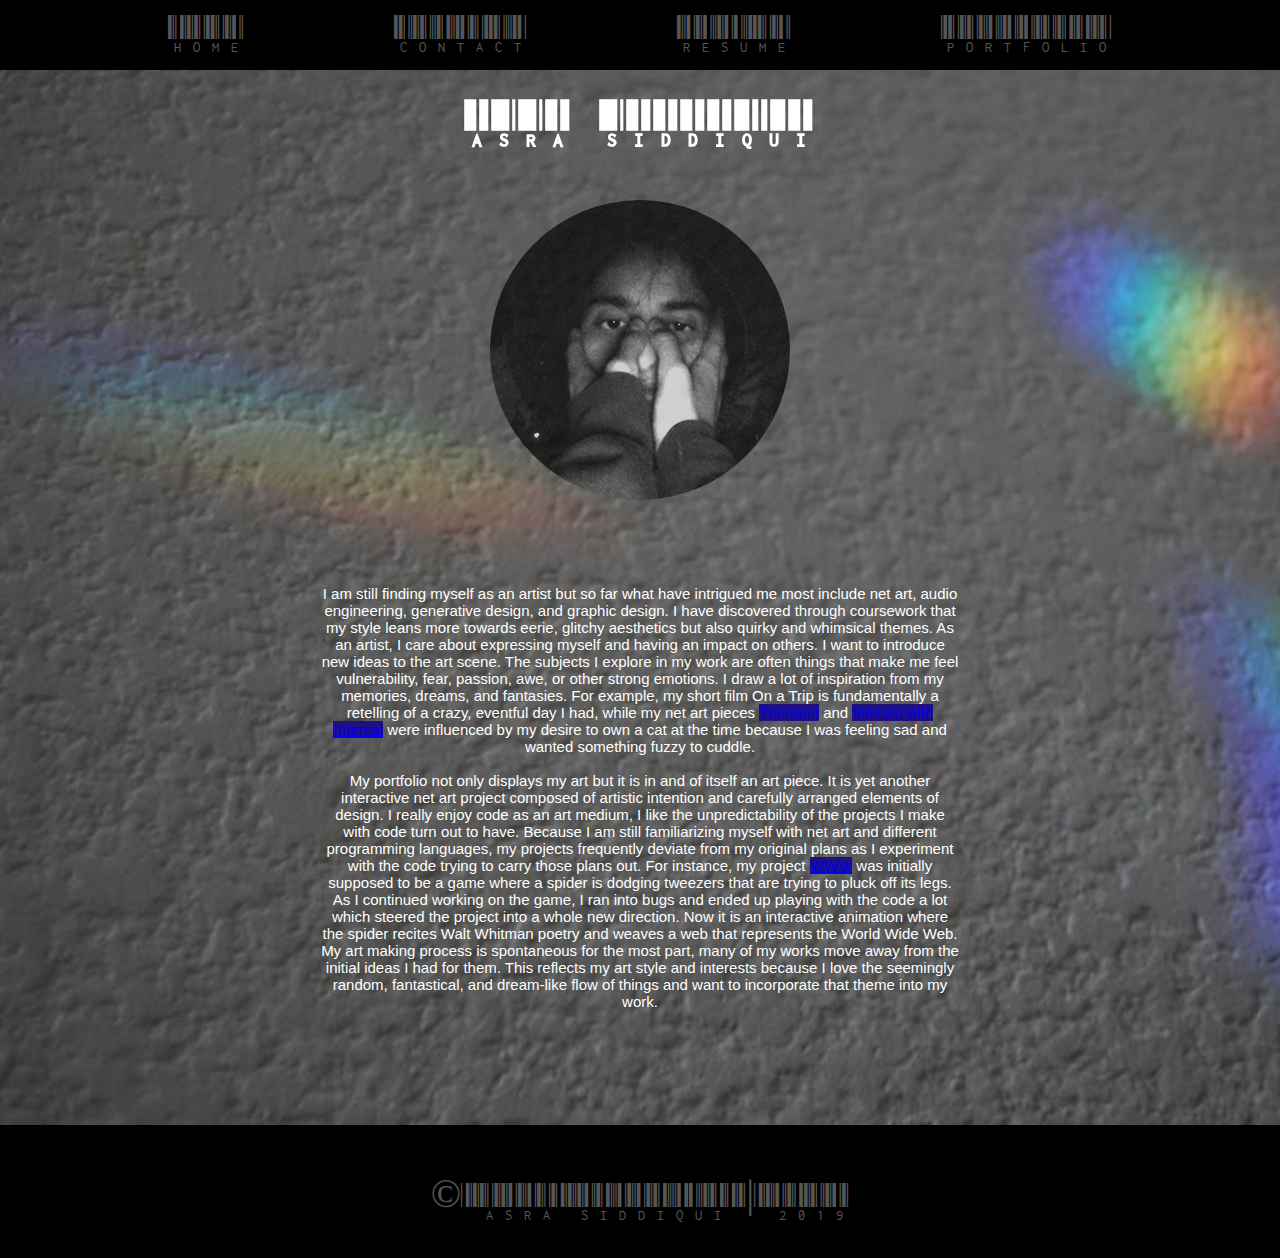
==== index.html @ 2ca5871b "edits" ====
<!DOCTYPE html>
<html>

<head>
    <meta charset="utf-8">
    <title>ASRA SIDDIQUI</title>
    <meta name="viewport" content="width=device-width, initial-scale=1">
    <link rel="stylesheet" href="style.css">
</head>

<body>
  <header>
       <!-- You can add links to the navigation menu below (link already added to Artist Statement) -->
       <ul>
        <li id="list1"><a href="index.html">Home</a></li>
        <li id="Contact"><a href="contact.html">Contact</a></li>
        <li id="Resume"><a href="resume.html">Resume</a></li>
        <li id="Portfolio"><a href="portfolio.html">Portfolio</a></li>
      </ul>
  </header>

  <div id="main">  <!-- divs are like sections of the page.  You can apply different CSS styles to different sections -->

    <div class="about">
        <h1>ASRA SIDDIQUI</h1>
       <div id="circle"></div>
      <p>
        I am still finding myself as an artist but so far what have intrigued me most include net art, audio engineering,
        generative design, and graphic design. I have discovered through coursework that my style leans more towards eerie,
        glitchy aesthetics but also quirky and whimsical themes. As an artist, I care about expressing myself and having an
        impact on others. I want to introduce new ideas to the art scene.
          The subjects I explore in my work are often things that make me feel vulnerability, fear, passion, awe, or other
        strong emotions. I draw a lot of inspiration from my memories, dreams, and fantasies. For example, my short film On
        a Trip is fundamentally a retelling of a crazy, eventful day I had, while my net art pieces <span>
          <a href="https://converttosmartobject.github.io/therapet/">Therapet</a></span> and <span>
            <a href="https://converttosmartobject.github.io/interactwithintercat/">Interact with Intercat</a></span> were influenced by my desire to own a cat at the time because I was feeling sad and wanted something fuzzy to cuddle.
        <br>
        <br>
      My portfolio not only displays my art but it is in and of itself an art piece. It is yet another interactive net art project
      composed of artistic intention and carefully arranged elements of design. I really enjoy code as an art medium, I like the
      unpredictability of the projects I make with code turn out to have. Because I am still familiarizing myself with net art and
      different programming languages, my projects frequently deviate from my original plans as I experiment with the code trying to
      carry those plans out. For instance, my project <span><a href="https://converttosmartobject.github.io/www/">WWW</a></span> was initially supposed to be a game where a spider is dodging tweezers that
      are trying to pluck off its legs. As I continued working on the game, I ran into bugs and ended up playing with the code a lot
      which steered the project into a whole new direction. Now it is an interactive animation where the spider recites Walt Whitman
      poetry and weaves a web that represents the World Wide Web.

        My art making process is spontaneous for the most part, many of my works move away from the initial ideas I had for them. This
        reflects my art style and interests because I love the seemingly random, fantastical, and dream-like flow of things and want to
        incorporate that theme into my work.
      </p>

     </div>


    <footer>
      <p> &copy; Asra Siddiqui | 2019</p>
    </footer>
</body>
</html>
---- style.css ----
@import url('https://fonts.googleapis.com/css?family=Fira+Sans:100|Libre+Barcode+39+Text');
/* <link href="https://fonts.googleapis.com/css?family=Barlow:500&display=swap" rel="stylesheet"> */

* {
margin: 0;
padding: 0;
}
header a:hover {
  color: #d9d9d9
}
a:visited {
  color: #565656;
}

body {
width: 100%;
height: 100%;
background-color: #dfe2db;
font-family: 'Libre Barcode 39 Text', cursive;
}
header {
background-color: black;
top: 0;
width: 100%;
height: 70px;
position:fixed;
font-weight:400;
font-size: 40px;
color: #565656;
z-index: 3; /* to bring the layer on top for the arrangement */
}
header ul {
display: flex;
justify-content: center;
}
header ul li {
list-style-type:none;
display: list-item;
line-height: 70px;
padding-left: 150px;
}
header ul li a { /* for links we need additional styling */
color:#565656;
text-decoration: none;
}
#list1 {
padding:0;
}
#main {
width: 100%;
}
.about {
padding: 100px 0;
background-size: cover;
background-color: #ffff99;
background-image: url("images/rainbowsonthewalls.jpg");
}
.about h1 {
font-family: 'Libre Barcode 39 Text', cursive;
letter-spacing: 3px;
text-align: center;
font-size: 50px;
margin-bottom: 50px;
font-weight:500px;
color:white;
}
#circle {
width: 300px;
height: 300px;
background-image: url("images/profile.jpg");
-moz-border-radius: 50px;
-webkit-border-radius: 50px;
border-radius: 450px;
margin: 0 auto;
opacity: 0.7
}
.about p {
/* font-family: 'Fira Sans', sans-serif; */
font-family: 'Barlow', sans-serif;
font-weight: 200;
text-align: center;
font-size: 15px;
margin:0 auto;
margin-top: 70px;
max-width: 50%;
color: white;
padding: 15px;
/*background-color: black;
opacity: 0.0;
color:#d9d9d9;*/
}
p a:hover {
color: white;
}
p span {
background-color: #1f1082;
}

.usefullinks {
background-color: #ECF0F1;
padding-bottom: 100px;
padding-top:50px;

}
.usefullinks h1 {
font-family: 'Libre Barcode 39 Text', cursive;
letter-spacing: 3px;
text-align: center;
font-size: 40pt;
}
#group {
width:100%;
height: auto;
display: flex;
justify-content: center;
}
#group div {
margin-top: 50px;
width:30%;
text-align: center;
float:left;
}
#group div img {
width:120px;
height: auto;
}
#group div h2 {
margin-top: 20px;
color:#565656;
}
footer {
background-color: black;
width: 100%;
height: auto;
padding-top: 10px;
text-align: center;
}
footer .social img {
margin-left: 50px;
width:64px;
height:64px;
}
#firstsocial {
margin-left:-50px;
}
footer p{
padding: 35px 0;
color: #565656;
font-weight: 400;
font-size: 40px;
}
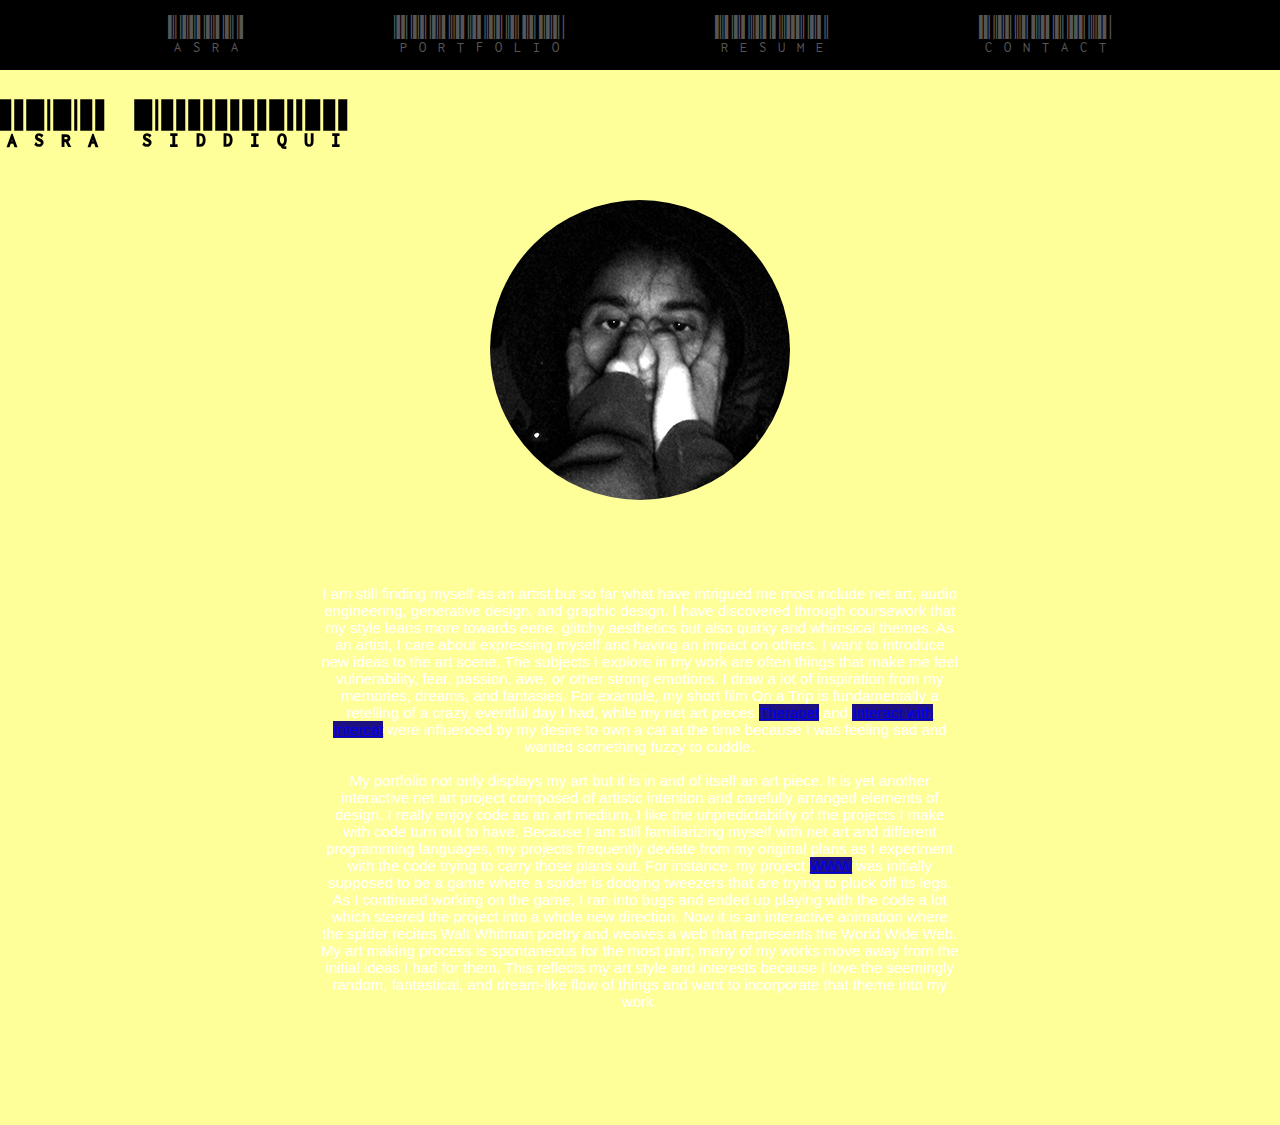
==== commit 45adc971: "b" ====
--- a/index.html
+++ b/index.html
@@ -3,7 +3,7 @@
 
 <head>
     <meta charset="utf-8">
-    <title>ASRA SIDDIQUI</title>
+    <title>ASRA</title>
     <meta name="viewport" content="width=device-width, initial-scale=1">
     <link rel="stylesheet" href="style.css">
 </head>
@@ -12,10 +12,10 @@
   <header>
        <!-- You can add links to the navigation menu below (link already added to Artist Statement) -->
        <ul>
-        <li id="list1"><a href="index.html">Home</a></li>
+        <li id="list1"><a href="index.html">ASRA</a></li>
+        <li id="Portfolio"><a href="portfolio.html">Portfolio</a></li>
+        <li id="Resume"><a href="resume.html">Resume</a></li>
         <li id="Contact"><a href="contact.html">Contact</a></li>
-        <li id="Resume"><a href="resume.html">Resume</a></li>
-        <li id="Portfolio"><a href="portfolio.html">Portfolio</a></li>
       </ul>
   </header>
 
@@ -52,9 +52,9 @@
 
      </div>
 
+    <!-- <footer>
+      <p> &copy; Asra Siddiqui | 2020</p>
+    </footer> -->
 
-    <footer>
-      <p> &copy; Asra Siddiqui | 2019</p>
-    </footer>
 </body>
 </html>
--- a/style.css
+++ b/style.css
@@ -53,12 +53,58 @@
 padding: 100px 0;
 background-size: cover;
 background-color: #ffff99;
-background-image: url("images/rainbowsonthewalls.jpg");
+background-image: url("images/bed.jpg");
+}
+.about2 {
+padding: 100px 0;
+background-size: cover;
+background-color: #ffff99;
+background-image: url("images/light.jpg");
+}
+.about3 {
+padding: 100px 0;
+background-size: cover;
+background-color: #ffff99;
+background-image: url("images/clock.jpg");
+}
+.about4 {
+padding: 100px 0;
+background-repeat:no-repeat;
+background-size: cover;
+background-color: #ffff99;
+background-image: url("images/lamp.jpg");
 }
 .about h1 {
 font-family: 'Libre Barcode 39 Text', cursive;
 letter-spacing: 3px;
-text-align: center;
+text-align: left;
+font-size: 50px;
+margin-bottom: 50px;
+font-weight:500px;
+color: black;
+}
+.about2 h1 {
+font-family: 'Libre Barcode 39 Text', cursive;
+letter-spacing: 3px;
+text-align: left;
+font-size: 50px;
+margin-bottom: 50px;
+font-weight:500px;
+color:white;
+}
+.about3 h1 {
+font-family: 'Libre Barcode 39 Text', cursive;
+letter-spacing: 3px;
+text-align: left;
+font-size: 50px;
+margin-bottom: 50px;
+font-weight:500px;
+color:black;
+}
+.about4 h1 {
+font-family: 'Libre Barcode 39 Text', cursive;
+letter-spacing: 3px;
+text-align: left;
 font-size: 50px;
 margin-bottom: 50px;
 font-weight:500px;
@@ -72,9 +118,54 @@
 -webkit-border-radius: 50px;
 border-radius: 450px;
 margin: 0 auto;
-opacity: 0.7
+opacity: 1;
 }
 .about p {
+/* font-family: 'Fira Sans', sans-serif; */
+font-family: 'Barlow', sans-serif;
+font-weight: 200;
+text-align: center;
+font-size: 15px;
+margin:0 auto;
+margin-top: 70px;
+max-width: 50%;
+color: white;
+padding: 15px;
+/*background-color: black;
+opacity: 0.0;
+color:#d9d9d9;*/
+}
+.about2 p {
+/* font-family: 'Fira Sans', sans-serif; */
+font-family: 'Barlow', sans-serif;
+font-weight: 200;
+text-align: center;
+font-size: 15px;
+margin:0 auto;
+margin-top: 70px;
+max-width: 50%;
+color: white;
+padding: 15px;
+/*background-color: black;
+opacity: 0.0;
+color:#d9d9d9;*/
+}
+.about3 p {
+/* font-family: 'Fira Sans', sans-serif; */
+font-family: 'Barlow', sans-serif;
+font-weight: 200;
+text-align: center;
+font-size: 15px;
+margin:0 auto;
+margin-top: 70px;
+max-width: 50%;
+color: white;
+padding: 15px;
+/*background-color: black;
+opacity: 0.0;
+color:#d9d9d9;*/
+}
+.about4 p {
 /* font-family: 'Fira Sans', sans-serif; */
 font-family: 'Barlow', sans-serif;
 font-weight: 200;
@@ -128,7 +219,7 @@
 margin-top: 20px;
 color:#565656;
 }
-footer {
+/* footer {
 background-color: black;
 width: 100%;
 height: auto;
@@ -148,4 +239,4 @@
 color: #565656;
 font-weight: 400;
 font-size: 40px;
-}
+} */
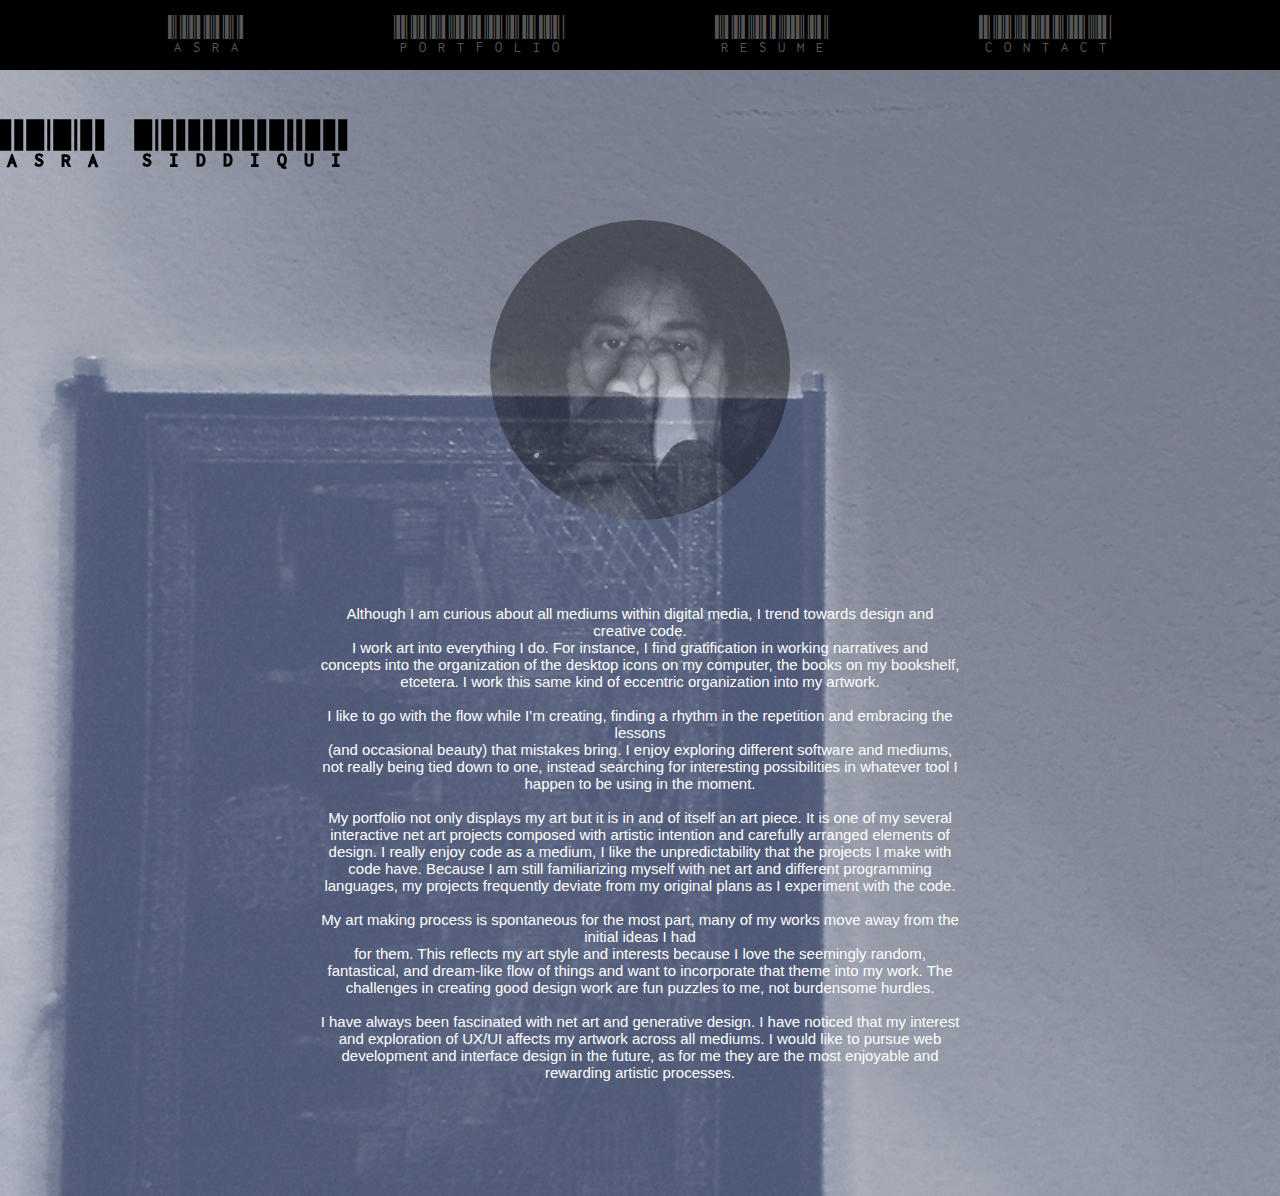
==== commit 5e2040f9: "x" ====
--- a/index.html
+++ b/index.html
@@ -10,7 +10,6 @@
 
 <body>
   <header>
-       <!-- You can add links to the navigation menu below (link already added to Artist Statement) -->
        <ul>
         <li id="list1"><a href="index.html">ASRA</a></li>
         <li id="Portfolio"><a href="portfolio.html">Portfolio</a></li>
@@ -19,35 +18,32 @@
       </ul>
   </header>
 
-  <div id="main">  <!-- divs are like sections of the page.  You can apply different CSS styles to different sections -->
+  <div id="main"> =
 
     <div class="about">
         <h1>ASRA SIDDIQUI</h1>
        <div id="circle"></div>
-      <p>
-        I am still finding myself as an artist but so far what have intrigued me most include net art, audio engineering,
-        generative design, and graphic design. I have discovered through coursework that my style leans more towards eerie,
-        glitchy aesthetics but also quirky and whimsical themes. As an artist, I care about expressing myself and having an
-        impact on others. I want to introduce new ideas to the art scene.
-          The subjects I explore in my work are often things that make me feel vulnerability, fear, passion, awe, or other
-        strong emotions. I draw a lot of inspiration from my memories, dreams, and fantasies. For example, my short film On
-        a Trip is fundamentally a retelling of a crazy, eventful day I had, while my net art pieces <span>
-          <a href="https://converttosmartobject.github.io/therapet/">Therapet</a></span> and <span>
-            <a href="https://converttosmartobject.github.io/interactwithintercat/">Interact with Intercat</a></span> were influenced by my desire to own a cat at the time because I was feeling sad and wanted something fuzzy to cuddle.
-        <br>
-        <br>
-      My portfolio not only displays my art but it is in and of itself an art piece. It is yet another interactive net art project
-      composed of artistic intention and carefully arranged elements of design. I really enjoy code as an art medium, I like the
-      unpredictability of the projects I make with code turn out to have. Because I am still familiarizing myself with net art and
-      different programming languages, my projects frequently deviate from my original plans as I experiment with the code trying to
-      carry those plans out. For instance, my project <span><a href="https://converttosmartobject.github.io/www/">WWW</a></span> was initially supposed to be a game where a spider is dodging tweezers that
-      are trying to pluck off its legs. As I continued working on the game, I ran into bugs and ended up playing with the code a lot
-      which steered the project into a whole new direction. Now it is an interactive animation where the spider recites Walt Whitman
-      poetry and weaves a web that represents the World Wide Web.
+      <p>Although I am curious about all mediums within digital media, I trend towards design and creative code.<br>
+        I work art into everything I do. For instance, I find gratification in working narratives and concepts into
+        the organization of the desktop icons on my computer, the books on my bookshelf, etcetera. I work this same kind of
+        eccentric organization into my artwork.<br><br>
 
-        My art making process is spontaneous for the most part, many of my works move away from the initial ideas I had for them. This
-        reflects my art style and interests because I love the seemingly random, fantastical, and dream-like flow of things and want to
-        incorporate that theme into my work.
+        I like to go with the flow while I’m creating, finding a rhythm in the repetition and embracing the lessons<br>
+        (and occasional beauty) that mistakes bring. I enjoy exploring different software and mediums, not really being
+        tied down to one, instead searching for interesting possibilities in whatever tool I happen to be using in the moment.<br><br>
+
+        My portfolio not only displays my art but it is in and of itself an art piece. It is one of my several interactive net
+        art projects composed with artistic intention and carefully arranged elements of design. I really enjoy code as a medium,
+        I like the unpredictability that the projects I make with code have. Because I am still familiarizing myself with net art
+        and different programming languages, my projects frequently deviate from my original plans as I experiment with the code.<br><br>
+
+        My art making process is spontaneous for the most part, many of my works move away from the initial ideas I had <br>for them.
+        This reflects my art style and interests because I love the seemingly random, fantastical, and dream-like flow of things
+        and want to incorporate that theme into my work. The challenges in creating good design work are fun puzzles to me, not burdensome hurdles.<br><br>
+
+        I have always been fascinated with net art and generative design. I have noticed that my interest and exploration of UX/UI affects my
+        artwork across all mediums. I would like to pursue web development and interface design in the future, as for me they are the most
+        enjoyable and rewarding artistic processes.
       </p>
 
      </div>
--- a/style.css
+++ b/style.css
@@ -6,7 +6,7 @@
 padding: 0;
 }
 header a:hover {
-  color: #d9d9d9
+  color: #d9d9d9;
 }
 a:visited {
   color: #565656;
@@ -53,26 +53,26 @@
 padding: 100px 0;
 background-size: cover;
 background-color: #ffff99;
-background-image: url("images/bed.jpg");
+background-image: url("images/bed2.JPG");
 }
 .about2 {
 padding: 100px 0;
+background-size: contain;
+background-color: #ffff99;
+background-image: url("images/hole.JPG");
+}
+.about3 {
+padding: 100px 0;
 background-size: cover;
 background-color: #ffff99;
-background-image: url("images/light.jpg");
-}
-.about3 {
-padding: 100px 0;
-background-size: cover;
-background-color: #ffff99;
-background-image: url("images/clock.jpg");
+background-image: url("images/clock.JPG");
 }
 .about4 {
 padding: 100px 0;
 background-repeat:no-repeat;
 background-size: cover;
 background-color: #ffff99;
-background-image: url("images/lamp.jpg");
+background-image: url("images/lamp.JPG");
 }
 .about h1 {
 font-family: 'Libre Barcode 39 Text', cursive;
@@ -90,7 +90,7 @@
 font-size: 50px;
 margin-bottom: 50px;
 font-weight:500px;
-color:white;
+color:black;
 }
 .about3 h1 {
 font-family: 'Libre Barcode 39 Text', cursive;
@@ -108,7 +108,7 @@
 font-size: 50px;
 margin-bottom: 50px;
 font-weight:500px;
-color:white;
+color:black;
 }
 #circle {
 width: 300px;
@@ -118,10 +118,9 @@
 -webkit-border-radius: 50px;
 border-radius: 450px;
 margin: 0 auto;
-opacity: 1;
+opacity: 0.4;
 }
 .about p {
-/* font-family: 'Fira Sans', sans-serif; */
 font-family: 'Barlow', sans-serif;
 font-weight: 200;
 text-align: center;
@@ -131,12 +130,18 @@
 max-width: 50%;
 color: white;
 padding: 15px;
-/*background-color: black;
-opacity: 0.0;
-color:#d9d9d9;*/
 }
 .about2 p {
-/* font-family: 'Fira Sans', sans-serif; */
+font-family: 'Barlow', sans-serif;
+font-weight: 200;
+text-align: left;
+font-size: 15px;
+margin:0 auto;
+max-width: 50%;
+color: white;
+padding: 15px;
+}
+.about3 p {
 font-family: 'Barlow', sans-serif;
 font-weight: 200;
 text-align: center;
@@ -146,59 +151,41 @@
 max-width: 50%;
 color: white;
 padding: 15px;
-/*background-color: black;
-opacity: 0.0;
-color:#d9d9d9;*/
-}
-.about3 p {
-/* font-family: 'Fira Sans', sans-serif; */
-font-family: 'Barlow', sans-serif;
-font-weight: 200;
-text-align: center;
-font-size: 15px;
-margin:0 auto;
-margin-top: 70px;
-max-width: 50%;
-color: white;
-padding: 15px;
-/*background-color: black;
-opacity: 0.0;
-color:#d9d9d9;*/
 }
 .about4 p {
-/* font-family: 'Fira Sans', sans-serif; */
-font-family: 'Barlow', sans-serif;
-font-weight: 200;
-text-align: center;
-font-size: 15px;
-margin:0 auto;
-margin-top: 70px;
-max-width: 50%;
-color: white;
-padding: 15px;
-/*background-color: black;
-opacity: 0.0;
-color:#d9d9d9;*/
+font-family: 'Barlow', sans-serif;
+font-weight: 200;
+text-align: left;
+font-size: 15px;
+margin:0 auto;
+margin-top: 427px;
+max-width: 50%;
+color: white;
+padding: 15px;
 }
 p a:hover {
-color: white;
+color: red;
+}
+p a:visited {
+  color: #1f1082;
 }
 p span {
-background-color: #1f1082;
+background-color: white;
 }
 
 .usefullinks {
 background-color: #ECF0F1;
 padding-bottom: 100px;
 padding-top:50px;
-
-}
+}
+
 .usefullinks h1 {
 font-family: 'Libre Barcode 39 Text', cursive;
 letter-spacing: 3px;
 text-align: center;
 font-size: 40pt;
 }
+
 #group {
 width:100%;
 height: auto;
@@ -219,24 +206,27 @@
 margin-top: 20px;
 color:#565656;
 }
-/* footer {
-background-color: black;
-width: 100%;
-height: auto;
-padding-top: 10px;
-text-align: center;
-}
-footer .social img {
-margin-left: 50px;
-width:64px;
-height:64px;
-}
-#firstsocial {
-margin-left:-50px;
-}
-footer p{
-padding: 35px 0;
-color: #565656;
-font-weight: 400;
-font-size: 40px;
-} */
+
+.frame {
+  width:1000px;
+  height:500px;
+  padding-left: 350px;
+}
+
+.pieces {
+  width: 526px;
+  height: 695px;
+  padding-left: 350px;
+}
+
+.ajar {
+  width: 600px;
+  height: 461px;
+  padding-left: 350px;
+}
+
+.glitch {
+  width: 900px;
+  height: 600px;
+  padding-left: 350px;
+}
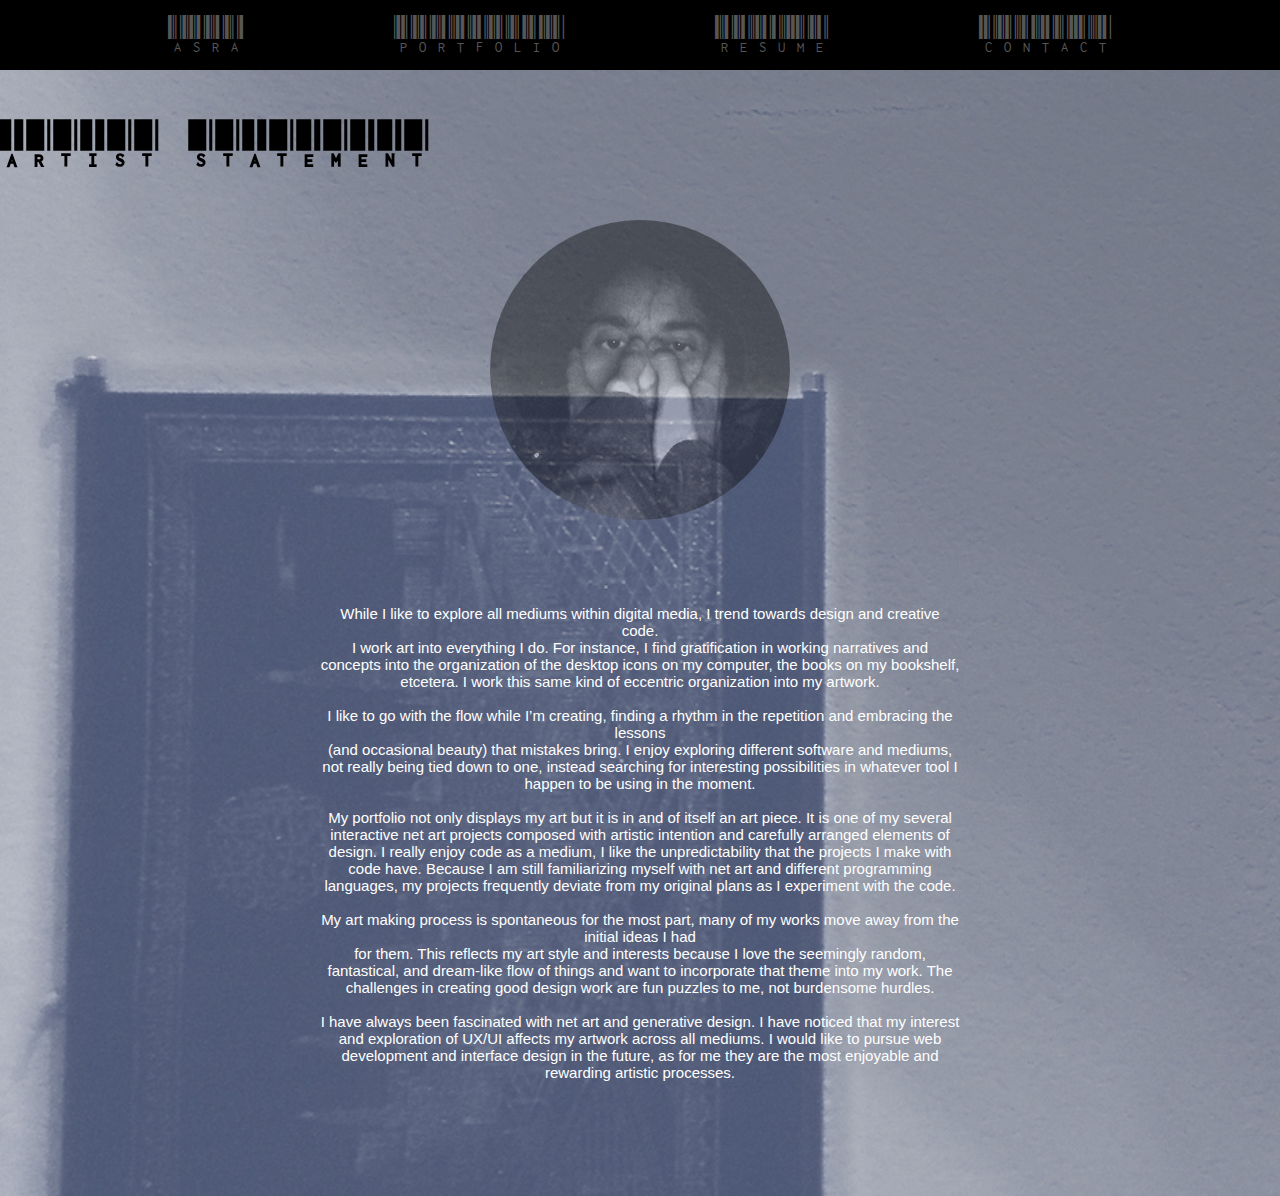
==== commit 10ec0215: "l" ====
--- a/index.html
+++ b/index.html
@@ -21,9 +21,9 @@
   <div id="main"> =
 
     <div class="about">
-        <h1>ASRA SIDDIQUI</h1>
+        <h1>ARTIST STATEMENT</h1>
        <div id="circle"></div>
-      <p>Although I am curious about all mediums within digital media, I trend towards design and creative code.<br>
+      <p>While I like to explore all mediums within digital media, I trend towards design and creative code.<br>
         I work art into everything I do. For instance, I find gratification in working narratives and concepts into
         the organization of the desktop icons on my computer, the books on my bookshelf, etcetera. I work this same kind of
         eccentric organization into my artwork.<br><br>
--- a/style.css
+++ b/style.css
@@ -230,3 +230,8 @@
   height: 600px;
   padding-left: 350px;
 }
+
+/* .resume {
+  margin-left: auto;
+  margin-right: auto;
+} */
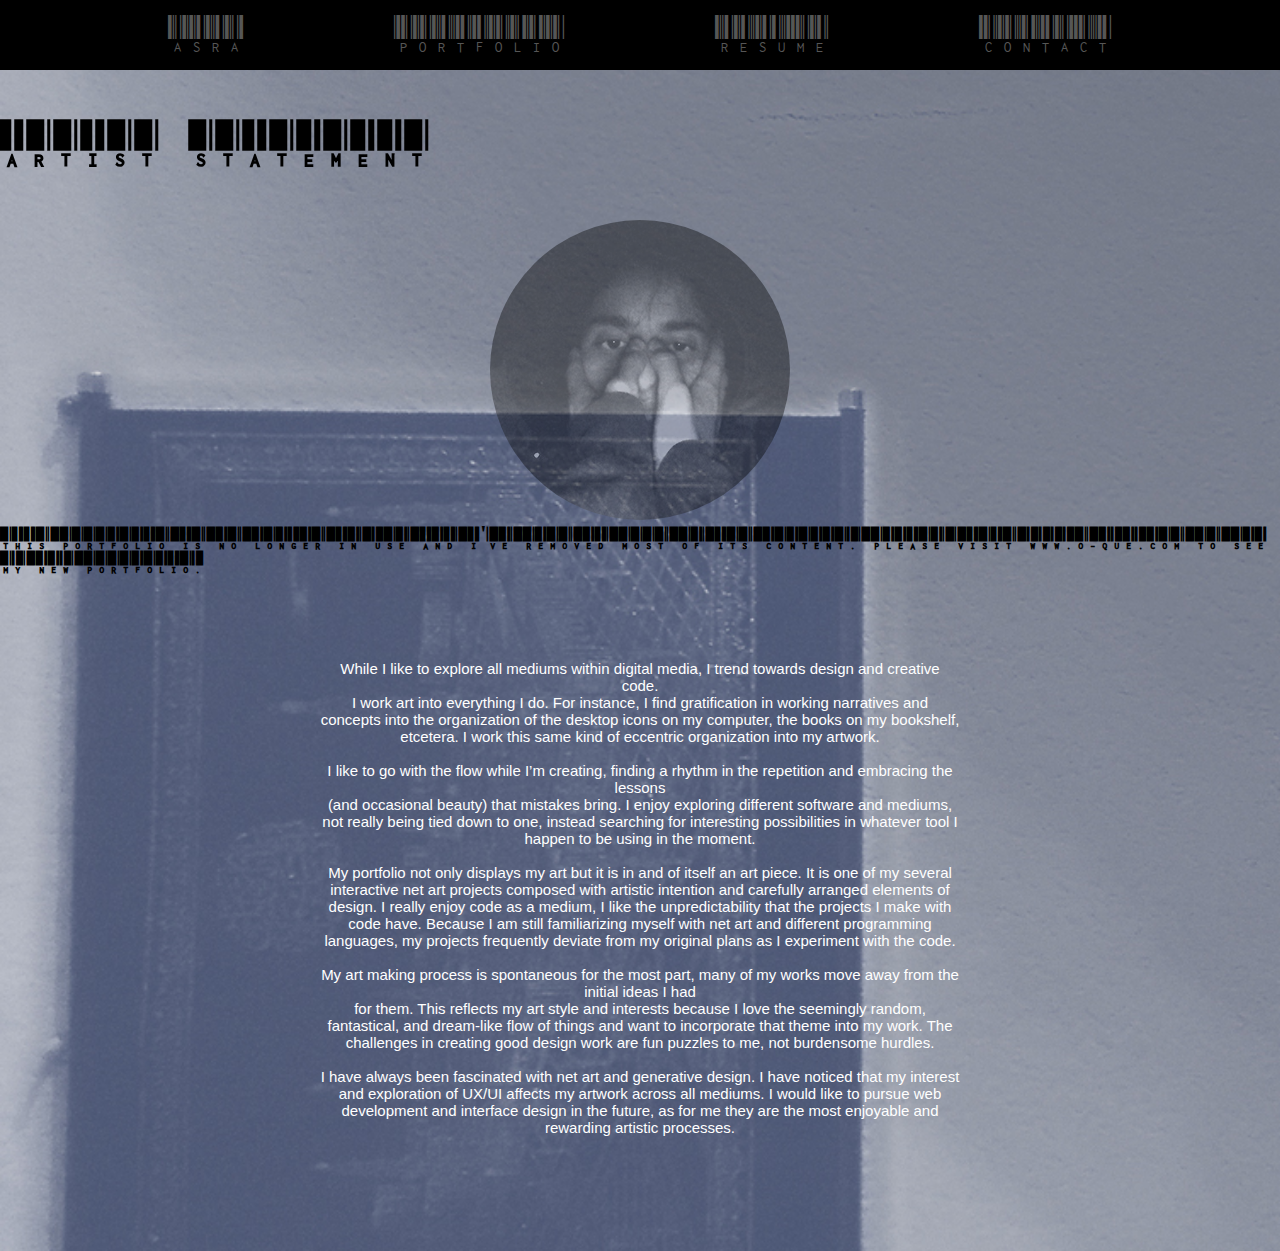
==== commit 537b541f: "add note to main page" ====
--- a/index.html
+++ b/index.html
@@ -23,6 +23,7 @@
     <div class="about">
         <h1>ARTIST STATEMENT</h1>
        <div id="circle"></div>
+        <h2>this portfolio is no longer in use and i've removed most of its content. please visit www.o-que.com to see my new portfolio.</h2>
       <p>While I like to explore all mediums within digital media, I trend towards design and creative code.<br>
         I work art into everything I do. For instance, I find gratification in working narratives and concepts into
         the organization of the desktop icons on my computer, the books on my bookshelf, etcetera. I work this same kind of
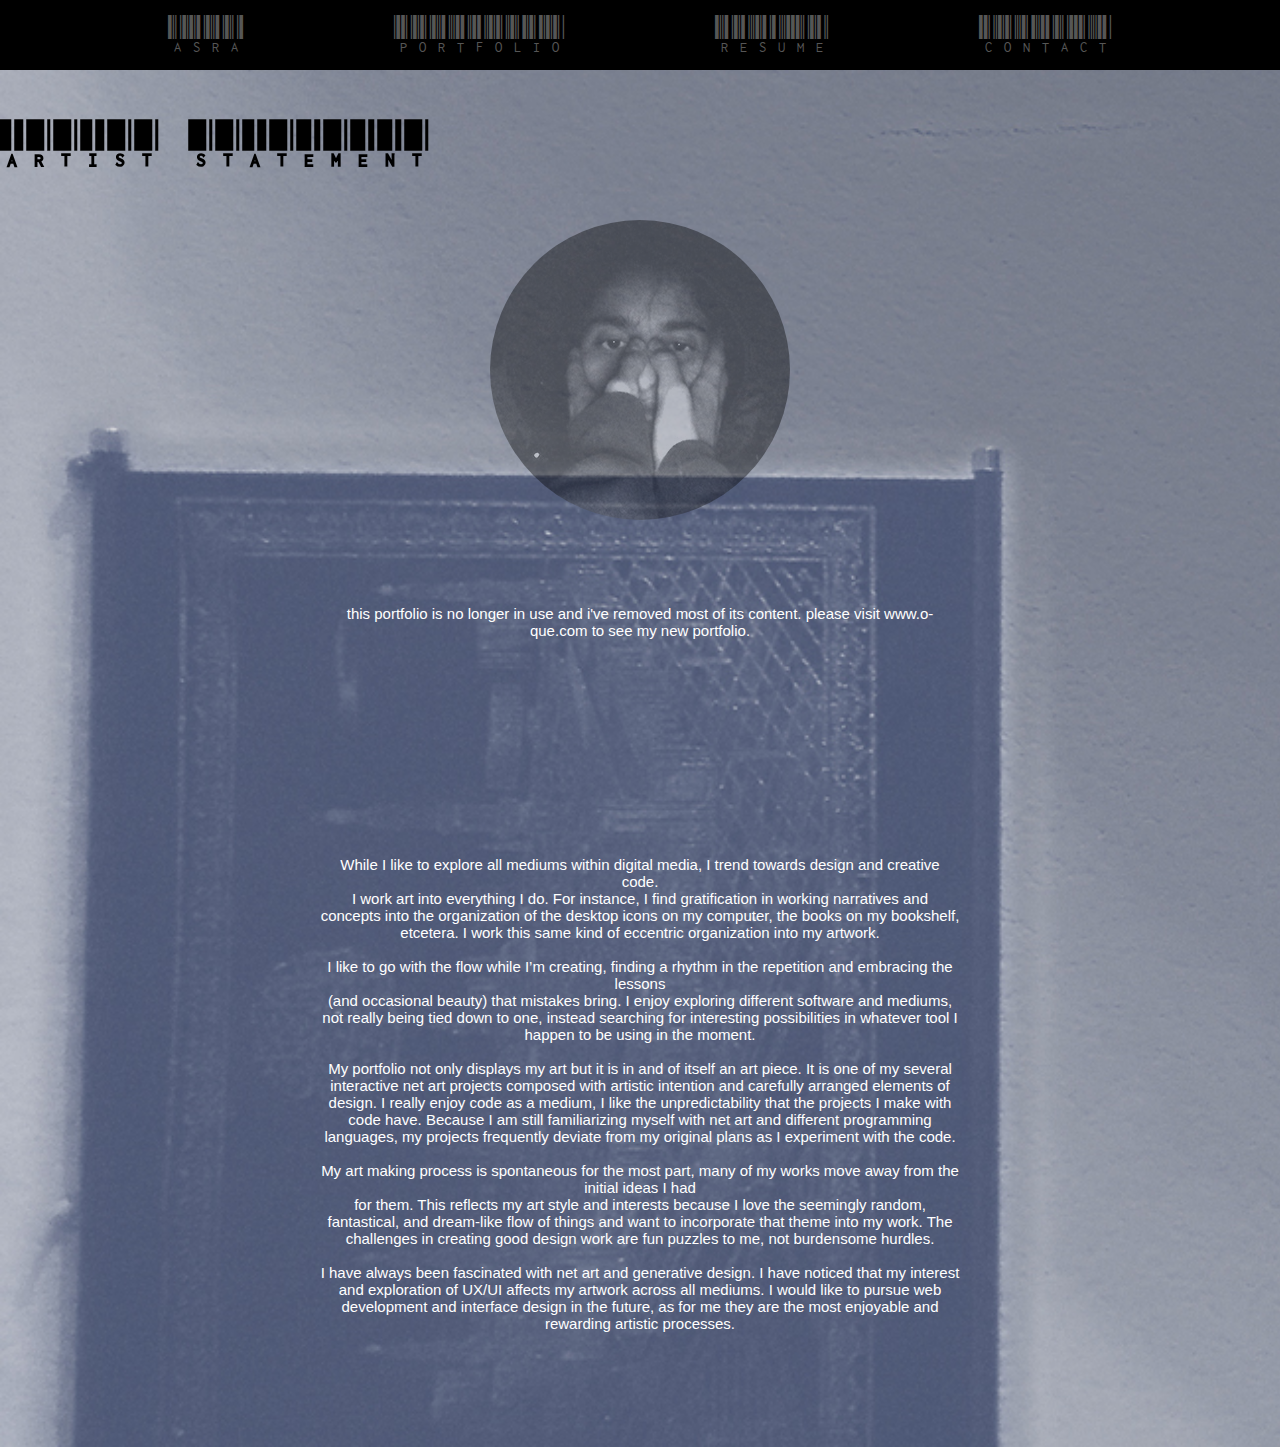
==== commit 375c464b: "Update index.html" ====
--- a/index.html
+++ b/index.html
@@ -23,7 +23,8 @@
     <div class="about">
         <h1>ARTIST STATEMENT</h1>
        <div id="circle"></div>
-        <h2>this portfolio is no longer in use and i've removed most of its content. please visit www.o-que.com to see my new portfolio.</h2>
+        <p>this portfolio is no longer in use and i've removed most of its content. please visit www.o-que.com to see my new portfolio.<p>
+        <br>
       <p>While I like to explore all mediums within digital media, I trend towards design and creative code.<br>
         I work art into everything I do. For instance, I find gratification in working narratives and concepts into
         the organization of the desktop icons on my computer, the books on my bookshelf, etcetera. I work this same kind of
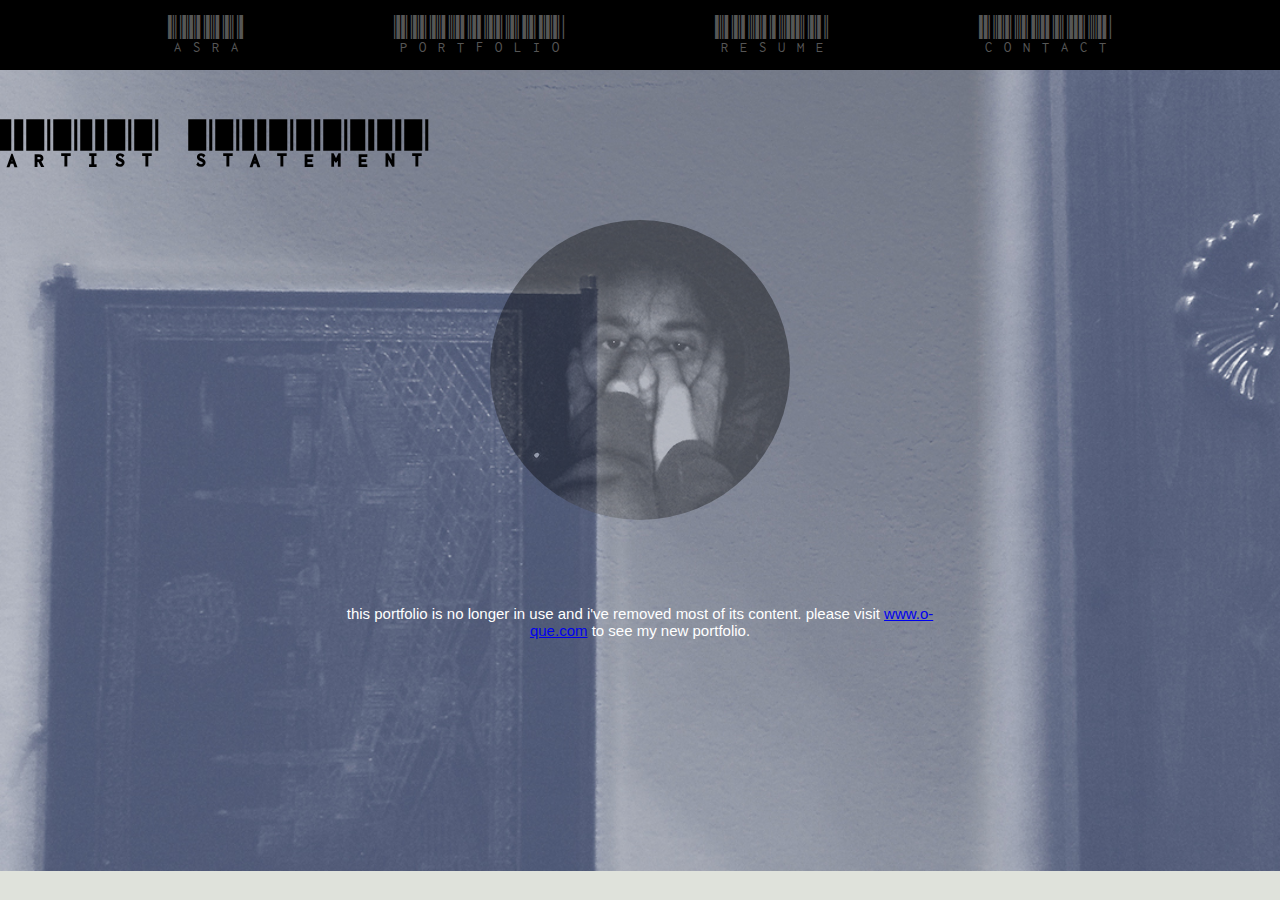
==== commit ba24613f: "Update index.html" ====
--- a/index.html
+++ b/index.html
@@ -23,9 +23,9 @@
     <div class="about">
         <h1>ARTIST STATEMENT</h1>
        <div id="circle"></div>
-        <p>this portfolio is no longer in use and i've removed most of its content. please visit www.o-que.com to see my new portfolio.<p>
+        <p>this portfolio is no longer in use and i've removed most of its content. please visit <a href="www.o-que.com">www.o-que.com</a> to see my new portfolio.<p>
         <br>
-      <p>While I like to explore all mediums within digital media, I trend towards design and creative code.<br>
+<!--       <p>While I like to explore all mediums within digital media, I trend towards design and creative code.<br>
         I work art into everything I do. For instance, I find gratification in working narratives and concepts into
         the organization of the desktop icons on my computer, the books on my bookshelf, etcetera. I work this same kind of
         eccentric organization into my artwork.<br><br>
@@ -46,7 +46,7 @@
         I have always been fascinated with net art and generative design. I have noticed that my interest and exploration of UX/UI affects my
         artwork across all mediums. I would like to pursue web development and interface design in the future, as for me they are the most
         enjoyable and rewarding artistic processes.
-      </p>
+      </p> -->
 
      </div>
 
